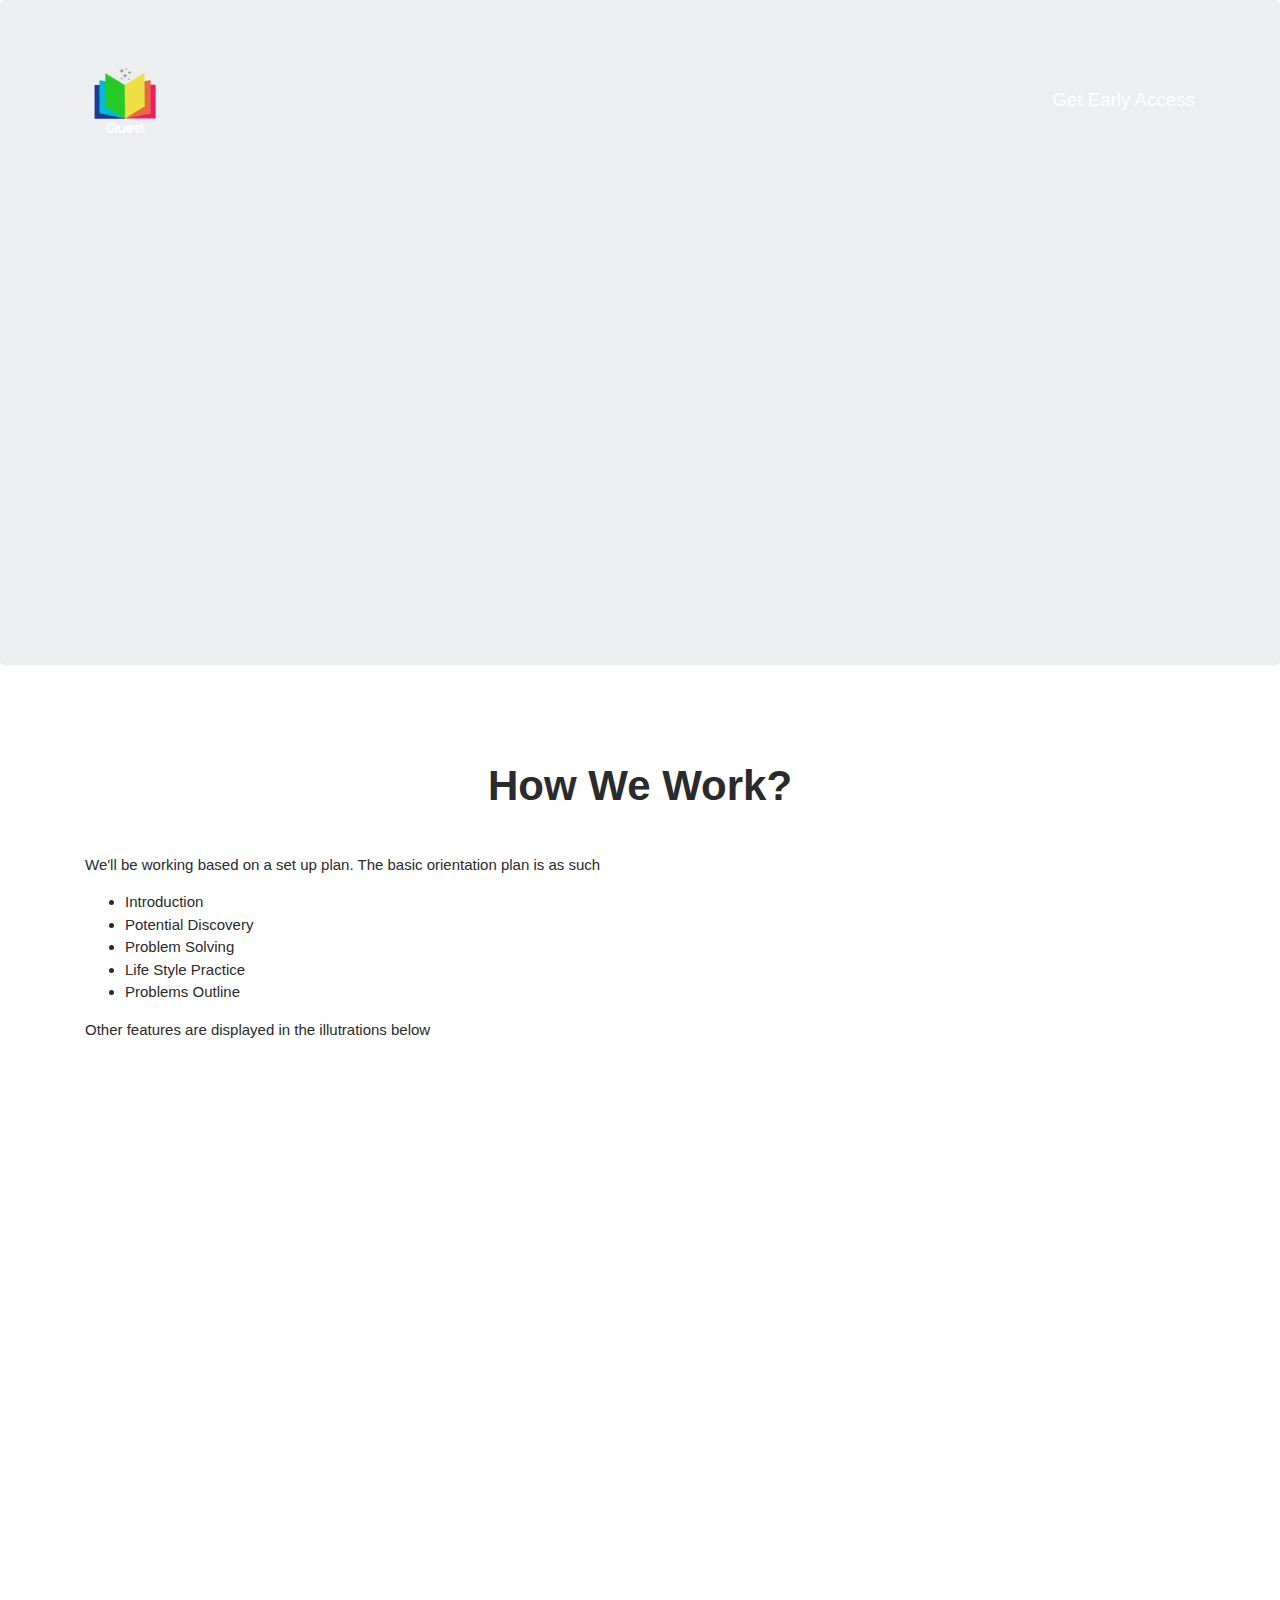
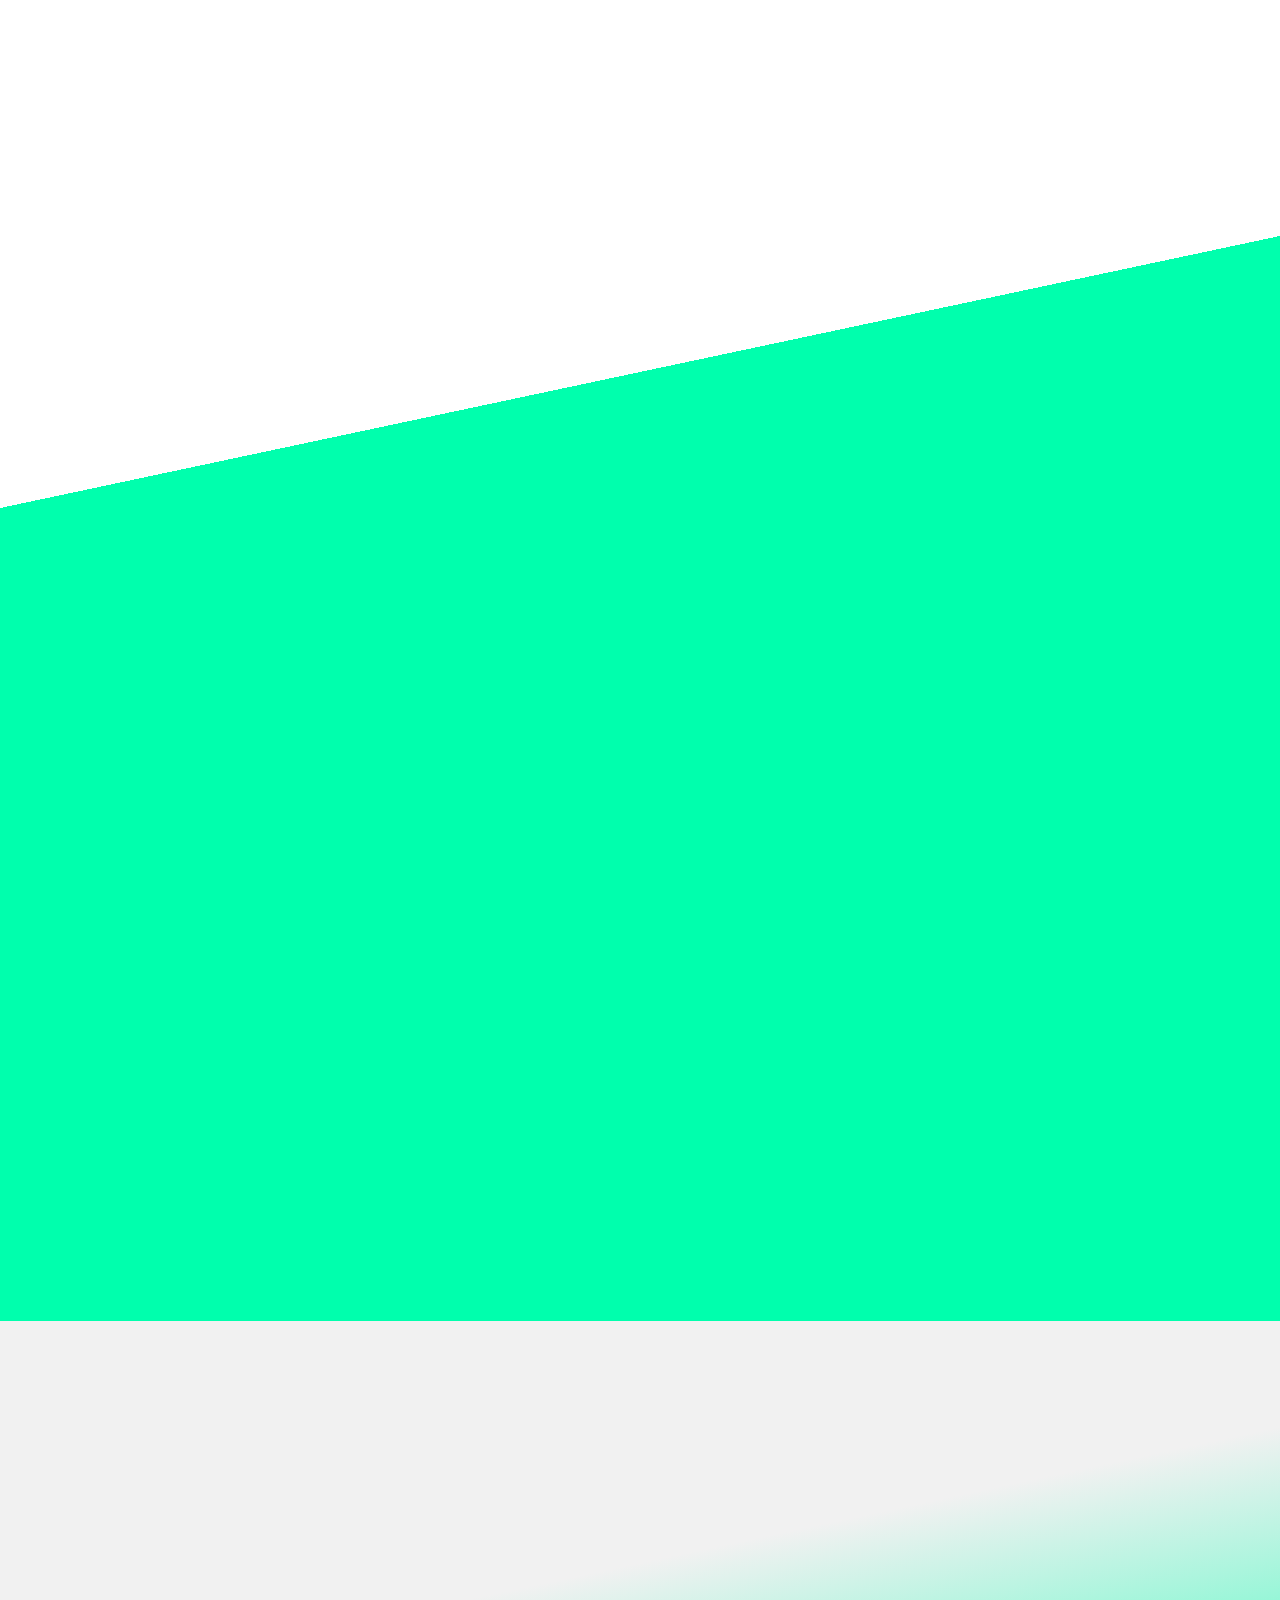
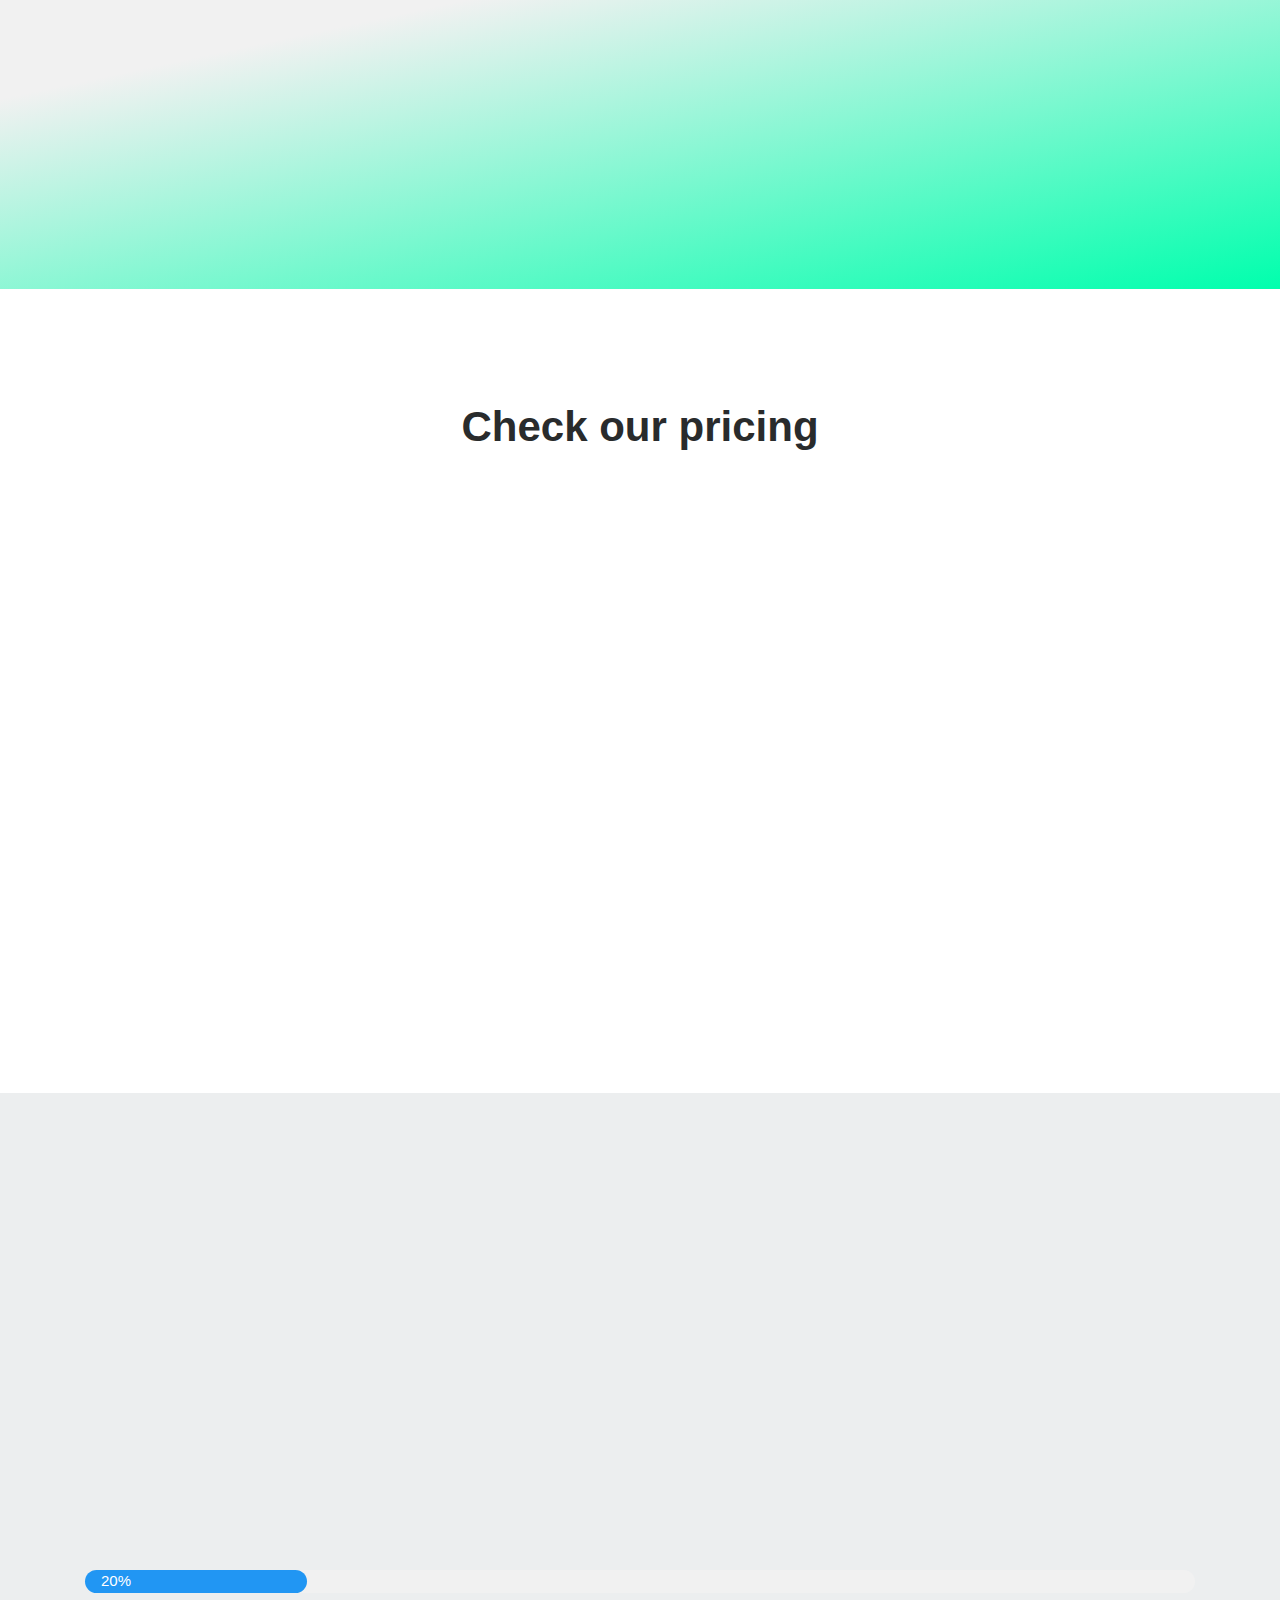
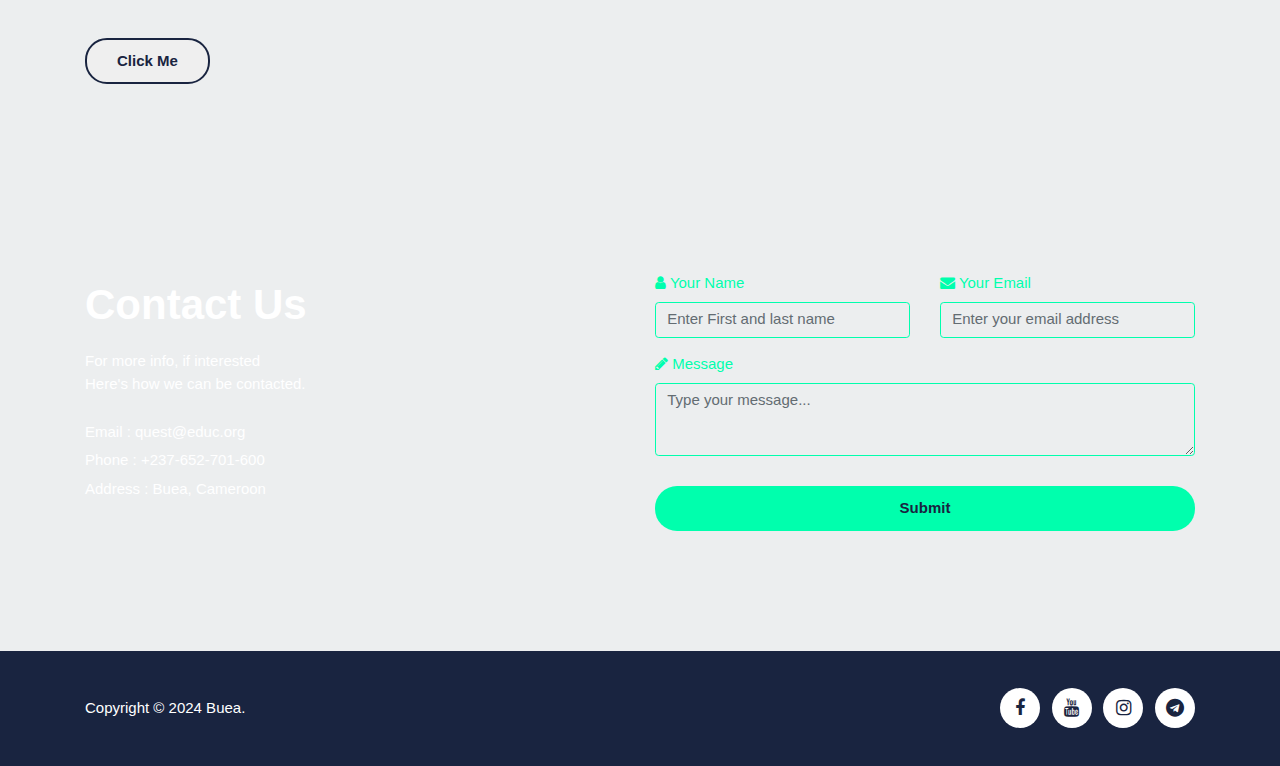
==== index.html @ b9ec6cc3 "Add files via upload" ====
<!DOCTYPE html>
<html lang="en">
<head>
    <meta charset="UTF-8">
    <meta name="viewport" content="width=device-width, initial-scale=1, shrink-to-fit=no">
    <title>Quest Educ</title>
    <meta name="description" content="Quest Educ">
    <link rel="icon" href="./img/logo.png" sizes="32x32" type="image/png">
    <!-- custom.css -->
    <link rel="stylesheet" href="Quest Educ/css/custom.css">
    <!-- bootstrap.min.css -->
    <link rel="stylesheet" href="Quest Educ/css/bootstrap.min.css">
	<!-- font-awesome -->
    <link rel="stylesheet" href="Quest Educ/font-awesome-4.7.0/css/font-awesome.min.css">
    <!--W3 CSS-->
    <link rel="stylesheet" href="Quest Educ/css/w3.css">
    <!-- AOS -->
    <link rel="stylesheet" href="Quest Educ/css/aos.css">
    <script src="Quest Educ/js/w3.js"></script>
    <script src="Quest Educ/js/script.js"></script>
</head>

<body>

    <!-- banner -->
    <div class="jumbotron jumbotron-fluid; header" id="banner" style="background-image: url(img/banner-bk.jpg);">
        <div class="container text-center text-md-left">
            <header>
                <div class="row justify-content-between">
                    <div class="col-2">
                        <img src="Quest Educ/img/logo.png" alt="logo">
                    </div>
                    <div class="col-6 align-self-center text-right">
                        <a href="#contact" class="text-white lead">Get Early Access</a>
                    </div>
                </div>
            </header>
            <h1  style="font-family: 'Lucida Sans', 'Lucida Sans Regular', 'Lucida Grande', 'Lucida Sans Unicode', Geneva, Verdana, sans-serif; text-shadow: 1px 2px rgb(26 36 66) " data-aos="fade" data-aos-easing="linear" data-aos-duration="1000" data-aos-once="true" class="display-3 text-white font-weight-bold my-5; w3-animate-zoom">
            	Welcome to Quest Educ</h1><br>
            <p data-aos="fade" data-aos-easing="linear" data-aos-duration="1000" data-aos-once="true" class="lead text-white my-4">
                Being a student can be overwhelming due to pressures from new classes and teachers.
                 Many students lack an understanding of the purpose of education, often because it is not emphasized by parents or teachers.
                 This issue is particularly evident in underdeveloped areas, where about 15% of the global population has limited access to education and may struggle to see its value.
                    <br><br>
                To address this, we must raise awareness about the meaning and importance of education, how to access it, and how to apply it.
                 This understanding can empower students to appreciate the transformative potential of their education.
        
            </p><br><br>
            <a href="#features" data-aos="fade" data-aos-easing="linear" data-aos-duration="1000" data-aos-once="true" class="btn my-4 font-weight-bold quest cta-green">Get Started</a>
        </div>
    </div>

    <!-- six-block -->
    <div class="container my-5 py-2" id="features">
        <h2 class="text-center font-weight-bold my-5">How We Work?</h2>
        <p>We'll be working based on a set up plan. The basic orientation plan is as such<br>
        <ul>
            <li>Introduction</li>
            <li>Potential Discovery</li>
            <li>Problem Solving</li>
            <li>Life Style Practice</li>
            <li>Problems Outline</li>
        </ul>
        Other features are displayed in the illutrations below
        </p>
        <div class="row">
            <div data-aos="fade-up" data-aos-delay="0" data-aos-duration="1000" data-aos-once="true" class="col-md-4 text-center">
                <img src="Quest Educ/img/schedule.jpg" alt="feature 1" class="mx-auto" height="150px" width="auto">
                <h4>Student-Teacher Schedule</h4>
                <p>We operate with the use of and organized Schedule.</p>
            </div>
            <div data-aos="fade-up" data-aos-delay="200" data-aos-duration="1000" data-aos-once="true" class="col-md-4 text-center">
                <img src="Quest Educ/img/timetable.jpeg" alt="feature 2" class="mx-auto" height="150px" width="auto">
                <h4>Personal Timetable Creation</h4>
                <p>We offer creation of personal study timetables to ease the educative process.</p>
            </div>
            <div data-aos="fade-up" data-aos-delay="400" data-aos-duration="1000" data-aos-once="true" class="col-md-4 text-center">
                <img src="Quest Educ/img/studentID.png" alt="feature 3" class="mx-auto"  height="150px" width="auto">
                <h4>Student Profile</h4>
                <p>We want to know our students more so we put up student profiles.</p>
            </div>
            <br>
            <div data-aos="fade-up" data-aos-delay="400" data-aos-duration="1000" data-aos-once="true" class="col-md-4 text-center">
                <img src="Quest Educ/img/mentorID.png" alt="feature 4" class="mx-auto"  height="150px" width="auto">
                <h4>Mentor Profile</h4>
                <p>We also put up mentor profiles for students to know their mentor's experience level.</p>
            </div>
            <div data-aos="fade-up" data-aos-delay="400" data-aos-duration="1000" data-aos-once="true" class="col-md-4 text-center">
                <img src="Quest Educ/img/e_learn.jpg" alt="feature 5" class="mx-auto"  height="150px" width="auto">
                <h4>Online Classes</h4>
                <p>We hold Online classes on various social media platforms.</p>
            </div>
            <div data-aos="fade-up" data-aos-delay="400" data-aos-duration="1000" data-aos-once="true" class="col-md-4 text-center">
                <img src="Quest Educ/img/progress.jpg" alt="feature 6" class="mx-auto"  height="150px" width="auto">
                <h4>Progress  Check</h4>
                <p>We keep track of student's progress in the educative process.</p>
            </div>
        </div>
    </div>
    <!-- feature (skew background) -->
    <div class="jumbotron jumbotron-fluid feature" id="feature-first">
        <div class="container my-5">
            <div class="row justify-content-between text-center text-md-left">
                <div data-aos="fade-right" data-aos-duration="1000" data-aos-once="true" class="col-md-6">
                    <h2 class="font-weight-bold">Take a Look Inside</h2>
                    Quest Educ is a platform that deals with student
                    directly. It focuses  only on the wants and needs of the
                    student in all aspects on their education.
                    <ul>
                    <li>Quest answers the question of every student. With
                    about 1,500,000 students all over the world sharing
                    their problems in school or overall with
                    education, Quest in association with experienced
                    teachers, proffersionals psycologist, Trained
                    counsellors and many more are in collaboration with
                    Quest in solving this problems and helping the
                    generation move forward from this prominent
                    challanges. </li>
                    <li>Quest amongst others build character in students and
                    help them open to challanges as well as facing them
                    and overcoming them now and in the future.</li>
                    </ul>
                    <a href="#price-table" class="btn my-4 font-weight-bold quest cta-blue">Become a student</a>
                </div>

                <div data-aos="fade-left" data-aos-duration="1000" data-aos-once="true" class="col-md-6 align-self-center">
                    <img src="Quest Educ/img/pngwing.com (1).png" alt="Take a look inside" class="mx-auto d-block">
                </div>
            </div>
        </div>
    </div>
    <!-- feature (green background) -->
    <div class="jumbotron jumbotron-fluid feature" id="feature-second">
        <div class="container">
            <div class="row justify-content-between text-center text-md-left">
                <div data-aos="fade-right" data-aos-duration="1000" data-aos-once="true" class="col-md-6 flex-md-last">
                    <h2 class="font-weight-bold">Qualied Teachers and Mentors</h2>
                    <p class="my-4"> 
                        In Quest Educ we prioritize making a comfortable Student-Teacher relationships.
                        <br>  With aid from our qualified staff, we make this possible by giving our student
                        room to chose what's best or them by getting  3 free trial with different mentors which last 15 min each.
                        <br>We have divided the mentors into categories based on ratings on their Profile.
                        These categories will consist mentors of
                        <ul>
                            <li>Category 1</li>
                            <li>Category 2</li>
                            <li>Category 3.</li>
                        </ul>
                        Mentors also can be promoted from between categories based on ratings and reviews they get from students.
                        <br>Do you want to partner with us and become a mentor? Click the buttton below to learn more.
                    </p>
                    <a href="Quest Educ/mentor.html" class="btn my-4 font-weight-bold quest cta-blue">Learn More</a>
                </div>
                <div data-aos="fade-right" data-aos-duration="1000" data-aos-once="true" class="col-md-6 align-self-center flex-md-first">
                    <img src="Quest Educ/img/student teacher.jpeg" alt="student_teacher" class="mx-auto d-block">
                </div>
            </div>
        </div>
    </div>
<!-- online class -->
    <div class="jumbotron jumbotron-fluid feature" id="feature-third">
        <div class="container my-5">
            <div class="row justify-content-between text-center text-md-left">
                <div data-aos="fade-right" data-aos-duration="1000" data-aos-once="true" class="col-md-6">
                    <h2 class="font-weight-bold">Online Classes</h2>
                    We shall have Online classes on different social media platforms with students across the globe.<br>
                    This online classes are designed to get to student who are eager to learn but cannot make appointments
                    <br>with is for one reason or another. We will be bringing the educative process to you so don't get discouraged
                    <br> We are here to support by all possible means
                    Visit the link below to book an online Class now
                    <br><br>
                    <a href="Quest Educ/video meet/online class.html" class="btn my-4 font-weight-bold quest cta-blue">Book a class</a>
                </div>

                <div data-aos="fade-left" data-aos-duration="1000" data-aos-once="true" class="col-md-6 align-self-center">
                    <img src="Quest Educ/img/e_learn.jpg" alt="Online" class="mx-auto d-block">
                </div>
            </div>
        </div>
    </div>
<!-- price-table -->
    <div class="container my-5 py-2" id="price-table">
        <h2 class="text-center font-weight-bold d-block mb-3">Check our pricing</h2>
        <div class="row">
            <div data-aos="fade-right" data-aos-delay="200" data-aos-duration="1000" data-aos-once="true" class="col-md-4 text-center py-4 mt-5">
                <h4 class="my-4">PROFESSIONAL</h4>
                <p class="font-weight-bold">$ <span class="display-2 font-weight-bold">55</span> / MO.</p>
                <ul class="list-unstyled">
                    <li>Category 1</li>
                    <li>Atleast 3 years of experience</li>
                    <li>Has atmost 10 students per class</li>
                    <li>One period (1 hour)</li>
                </ul>
                <a href="#" class="btn my-4 font-weight-bold quest cta-ghost">Purchase</a>
            </div>
            <div data-aos="fade-up" data-aos-duration="1000" data-aos-once="true" class="col-md-4 text-center py-4 mt-5 rounded" id="price-table__premium">
                <h4 class="my-4">PREMIUM</h4>
                <p class="font-weight-bold">$ <span class="display-2 font-weight-bold">50</span> / MO.</p>
                <ul class="list-unstyled">
                    <li>Category 2</li>
                    <li>Atleast 1½ years of experience</li>
                    <li>Has atmost 7 students per class</li>
                    <li>One period (1 hour)</li>
                </ul>
                <a href="#" class="btn my-4 font-weight-bold quest cta-green">Purchase</a>
            </div>
            <div data-aos="fade-left" data-aos-delay="200" data-aos-duration="1000" data-aos-once="true" class="col-md-4 text-center py-4 mt-5">
                <h4 class="my-4">BEGINNER</h4>
                <p class="font-weight-bold">$ <span class="display-2 font-weight-bold">40</span> / MO.</p>
                <ul class="list-unstyled">
                    <li>Category 3</li>
                    <li>Beginner with only training</li>
                    <li>Has atmost 5 students per class</li>
                    <li>One period (1 hour)</li>
                </ul>
                <a href="#" class="btn my-4 font-weight-bold quest cta-ghost">Purchase</a>
            </div>
        </div>
    </div>
    <br>

<script>
    function move() {
    var elem = document.getElementById("myBar");   
    var width = 20;
    var id = setInterval(frame, 10);
        function frame() {
        if (width >= 100) {
        clearInterval(id);
        } else {
        width++; 
        elem.style.width = width + '%'; 
        elem.innerHTML = width * 1  + '%';
        }
        }
    }
    </script>

<!--Progress bar-->
    <div class="jumbotron jumbotron-fluid feature" id="feature-last">
        <div class="container">
            <div class="row justify-content-between text-center text-md-left">
                <div data-aos="fade-left" data-aos-duration="1000" data-aos-once="true" class="col-md-6 flex-md-last">
                    <h2 class="font-weight-bold">Dynamic Student Progress Check</h2>
                    <p class="my-4"> 
                         At quest we will keep records of the Progress made by student through out the period of tutoring.<br>
                        Such that even the slowest students can keep track fo their progress. You can know how far you are and 
                        what you need to do in order to move forward to move forward.<br>
                        This progress check will also give students conciousness on how the study so the know if they are not studying enough.
                        <br> Why then should you be left back?<br> 
                    </p>
                    <a href="#" class="btn my-4 font-weight-bold quest cta-blue" target="_top">Learn More</a>
                </div>
                <div data-aos="fade-right" data-aos-duration="1000" data-aos-once="true" class="col-md-6 align-self-center flex-md-first">
                    <img src="Quest Educ/img/progress_2.jpg" alt="progress" class="mx-auto d-block">
                </div>
             
            </div>
            <div class="w3-light-grey w3-round-xlarge">
                <div id="myBar" class="w3-container w3-blue w3-round-xlarge" style="width:20%">20%</div>
            </div>
            <br>
            <button class=" button; btn my-4 font-weight-bold quest cta-ghost" onclick="move()">Click Me</button>
            </div>
    </div>

            <script>
            function move() {
                var elem = document.getElementById("myBar");   
                var width = 20;
                var id = setInterval(frame, 10);
                function frame() {
                if (width >= 100) {
                    clearInterval(id);
                } else {
                    width++; 
                    elem.style.width = width + '%'; 
                    elem.innerHTML = width * 1  + '%';
                }
                }
            }
            </script>
            </div>
    
    <!-- contact -->
    <div class="jumbotron jumbotron-fluid" id="contact" style="background-image: url(img/contact-bk.jpg);">
        <div class="container my-5">
            <div class="row justify-content-between">
                <div class="col-md-6 text-white">
                    <h2 class="font-weight-bold">Contact Us</h2>
                    <p class="my-4">
                        For more info, if interested
                        <br> Here's how we can be contacted.
                    </p>
                    <ul class="list-unstyled">
                        <li>Email : quest@educ.org</li>
                        <li>Phone : +237-652-701-600</li>
                        <li>Address : Buea, Cameroon</li>
                    </ul>
                </div>
                <div class="col-md-6">
                    <form action="mail.php" method="get">
                    	<div class="row">
	                        <div class="form-group col-md-6">
	                            <label for="name"><i class="fa fa-user"></i> Your Name</label>
	                            <input type="name" class="form-control" id="name" placeholder="Enter First and last name">
	                        </div>
	                        <div class="form-group col-md-6">
	                            <label for="Email"><i class="fa fa-envelope"></i> Your Email</label>
	                            <input type="email" class="form-control" id="Email" placeholder="Enter your email address">
	                        </div>
	                    </div>
	                    <div class="form-group">
	                        <label for="message"><i class="	fa fa-pencil"></i> Message</label>
	                        <textarea class="form-control" id="message" rows="3" placeholder="Type your message..."></textarea>
	                    </div>
                        <button type="submit" class="btn font-weight-bold quest quest-wide cta-green my-3">Submit</button>
                    </form>
                </div>
            </div>
        </div>
    </div>

	<!-- copyright -->
	<div class="jumbotron jumbotron-fluid" id="copyright">
        <div class="container">
            <div class="row justify-content-between">
            	<div class="col-md-6 text-white align-self-center text-center text-md-left my-2">
                    Copyright © 2024 Buea.
                </div>
                <div class="col-md-6 align-self-center text-center text-md-right my-2" id="social-media">
                    <a href="#" class="d-inline-block text-center ml-2">
                    	<i class="fa fa-facebook" aria-hidden="true"></i>
                    </a>
                    <a href="#" class="d-inline-block text-center ml-2">
                    	<i class="fa fa-youtube" aria-hidden="true"></i>
                    </a>
                    <a href="#" class="d-inline-block text-center ml-2">
                    	<i  class="fa fa-instagram" aria-hidden="true"></i>
                    </a>
                    <a href="#" class="d-inline-block text-center ml-2">
                    	<i  class="fa fa-telegram" aria-hidden="true"></i>
                    </a>
                </div>
            </div>
        </div>
    </div>
    
    <!-- AOS -->
    <script src="js/aos.js"></script>
    <script>
      AOS.init({
      });
    </script>

</body>

</html>
---- Quest Educ/css/custom.css ----
/********** common setting **********/
* {box-sizing: border-box;}


h2 {
    font-size: 2.8rem !important;
    font-weight: 700;
}

img {
    display: block;
    max-width: 100%;
}

a,
button {
    cursor: pointer;
}

.jumbotron {
    margin-bottom: 0 !important;
}

.quest {
    border-radius: 22px !important;
    padding: 12px 30px !important;
    font-weight: 700;
    transition: .3s ease-in-out !important;
}

.quest:hover {
    text-decoration: none;
    transform: translateY(-5px);
}

.quest-wide {
    width: 100%;
}

.cta-green {
    background: #00FFAD;
    color: #192440;
}

.cta-green:hover {
    color: #ffffff;
    background: #00e69c;
}

.cta-blue {
    background: #192440;
    color: #ffffff;
}

.cta-blue:hover {
    color: #ffffff;
    background: #121a2e;
}

.cta-ghost {
    border: 2px solid #192440 !important;
    color: #192440;
}

.cta-ghost:hover {
    color: #ffffff;
    background: #121a2e;
}

#banner {
    background-size: cover;

}

/********** banner **********/
#banner header {
    overflow: hidden;
}

#banner header img {
    max-width: 80px;
}

/********** feature (skew background) **********/
.feature img {
    width: 100%;
    max-width: 480px;
}

#feature-first {
    background: linear-gradient(168deg, #ffffff 55%, #00FFAD 0);
}

#feature-second {
    background: #00FFAD;
}
#feature-third {
    background:linear-gradient(168deg, #f1f1f1 45%, #00FFAD );
}

/********** price table **********/
#price-table {
    padding-top: 4rem !important;
    padding-bottom: 4rem !important;
}

#price-table__premium {
    background: #192440;
    color: #ffffff;
}

#price-table ul li {
    padding: 5px 0;
}

/********** contact **********/
#contact {
    background-size: cover;
}

#contact ul li {
    padding: 3px 0;
}

#contact form {
    color: #00FFAD;
}

#contact form input,
#contact form textarea {
    background: transparent;
    border: 1px solid #00FFAD;
    color: #ffffff;
}

/********** copyright **********/
#copyright {
    background: #192440;
    padding: 2rem 3rem;
}

#copyright #social-media a {
    width: 40px;
    height: 40px;
    border-radius: 99%;
    background: #ffffff;
    transition: .4s ease;
}

#copyright #social-media a i {
    color: #192440;
    font-size: 1.2rem;
    line-height: 40px;
}

#copyright #social-media a:hover {
    background: #00FFAD;
}

#copyright #social-media a:hover i {
    color: #ffffff;
}

/********** RWD **********/
@media (max-width: 575px) {
    #banner h1 {
        font-size: 3.6rem;
    }
}
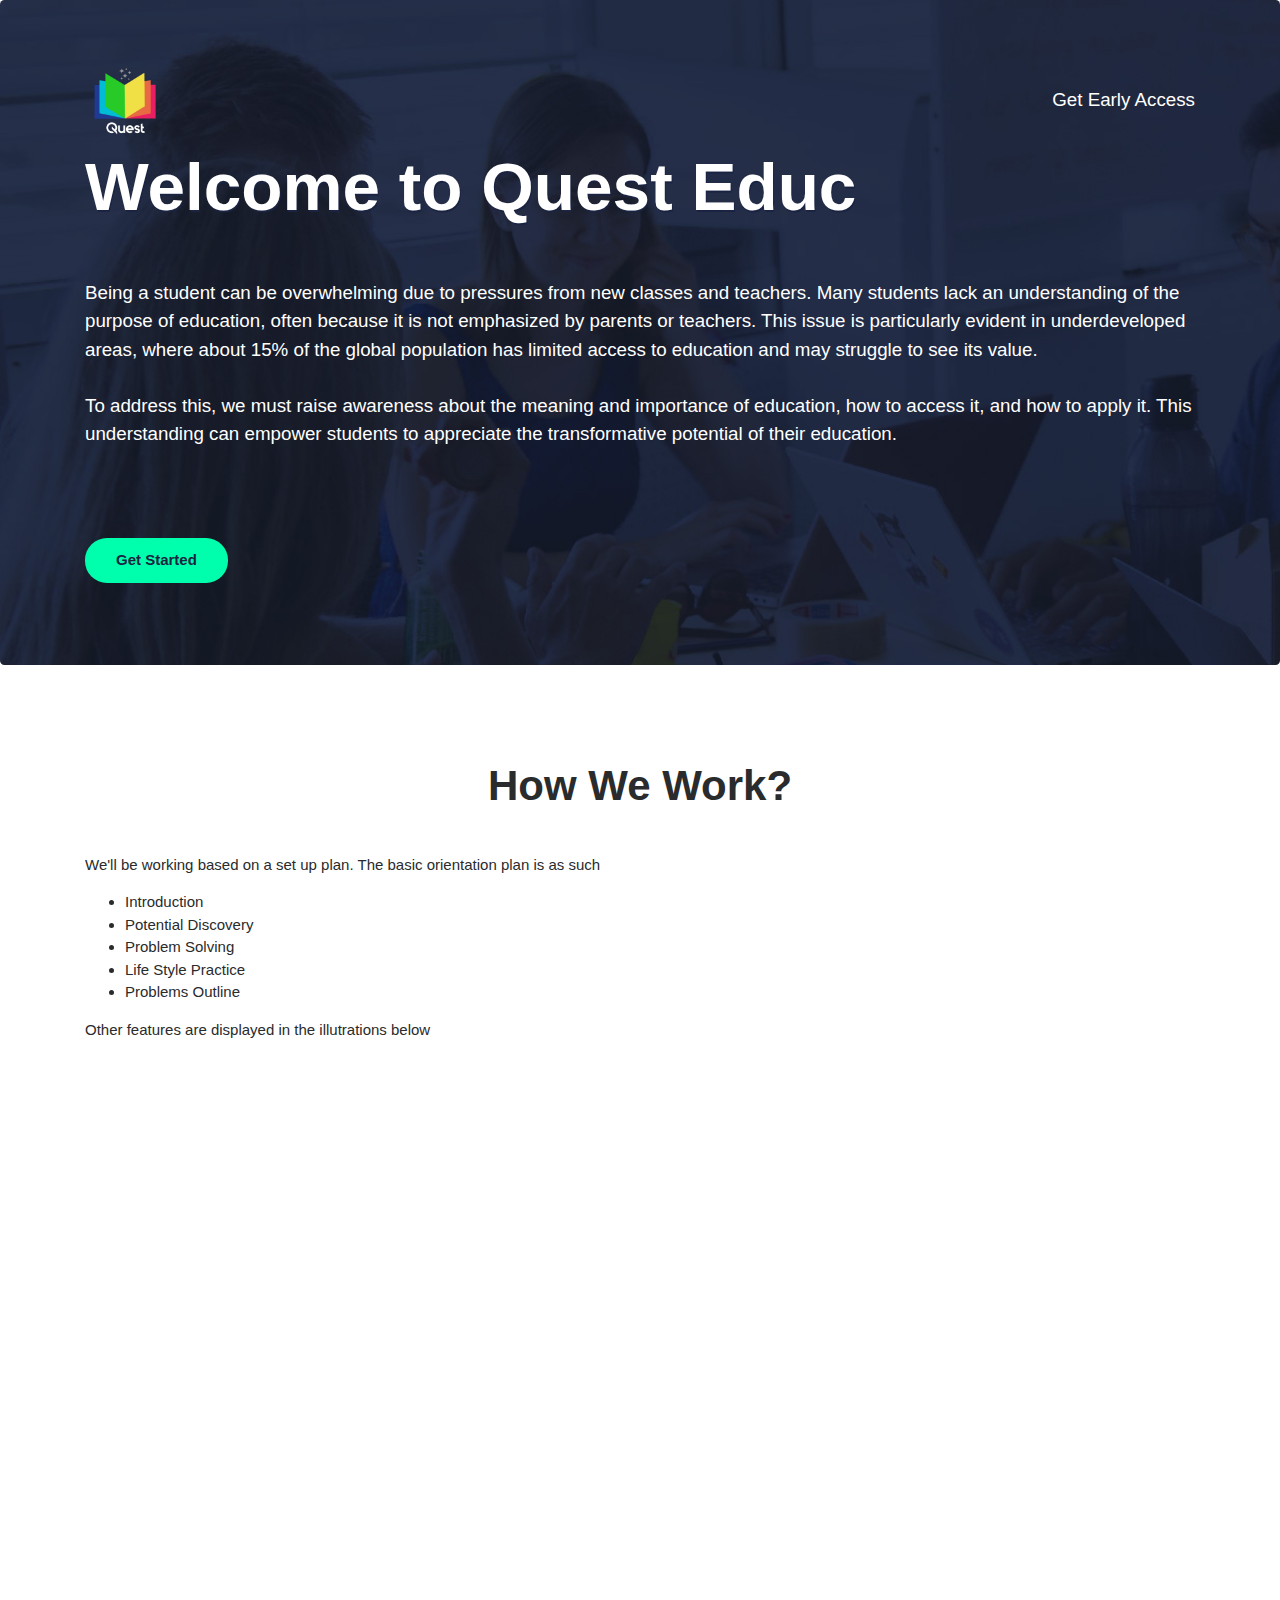
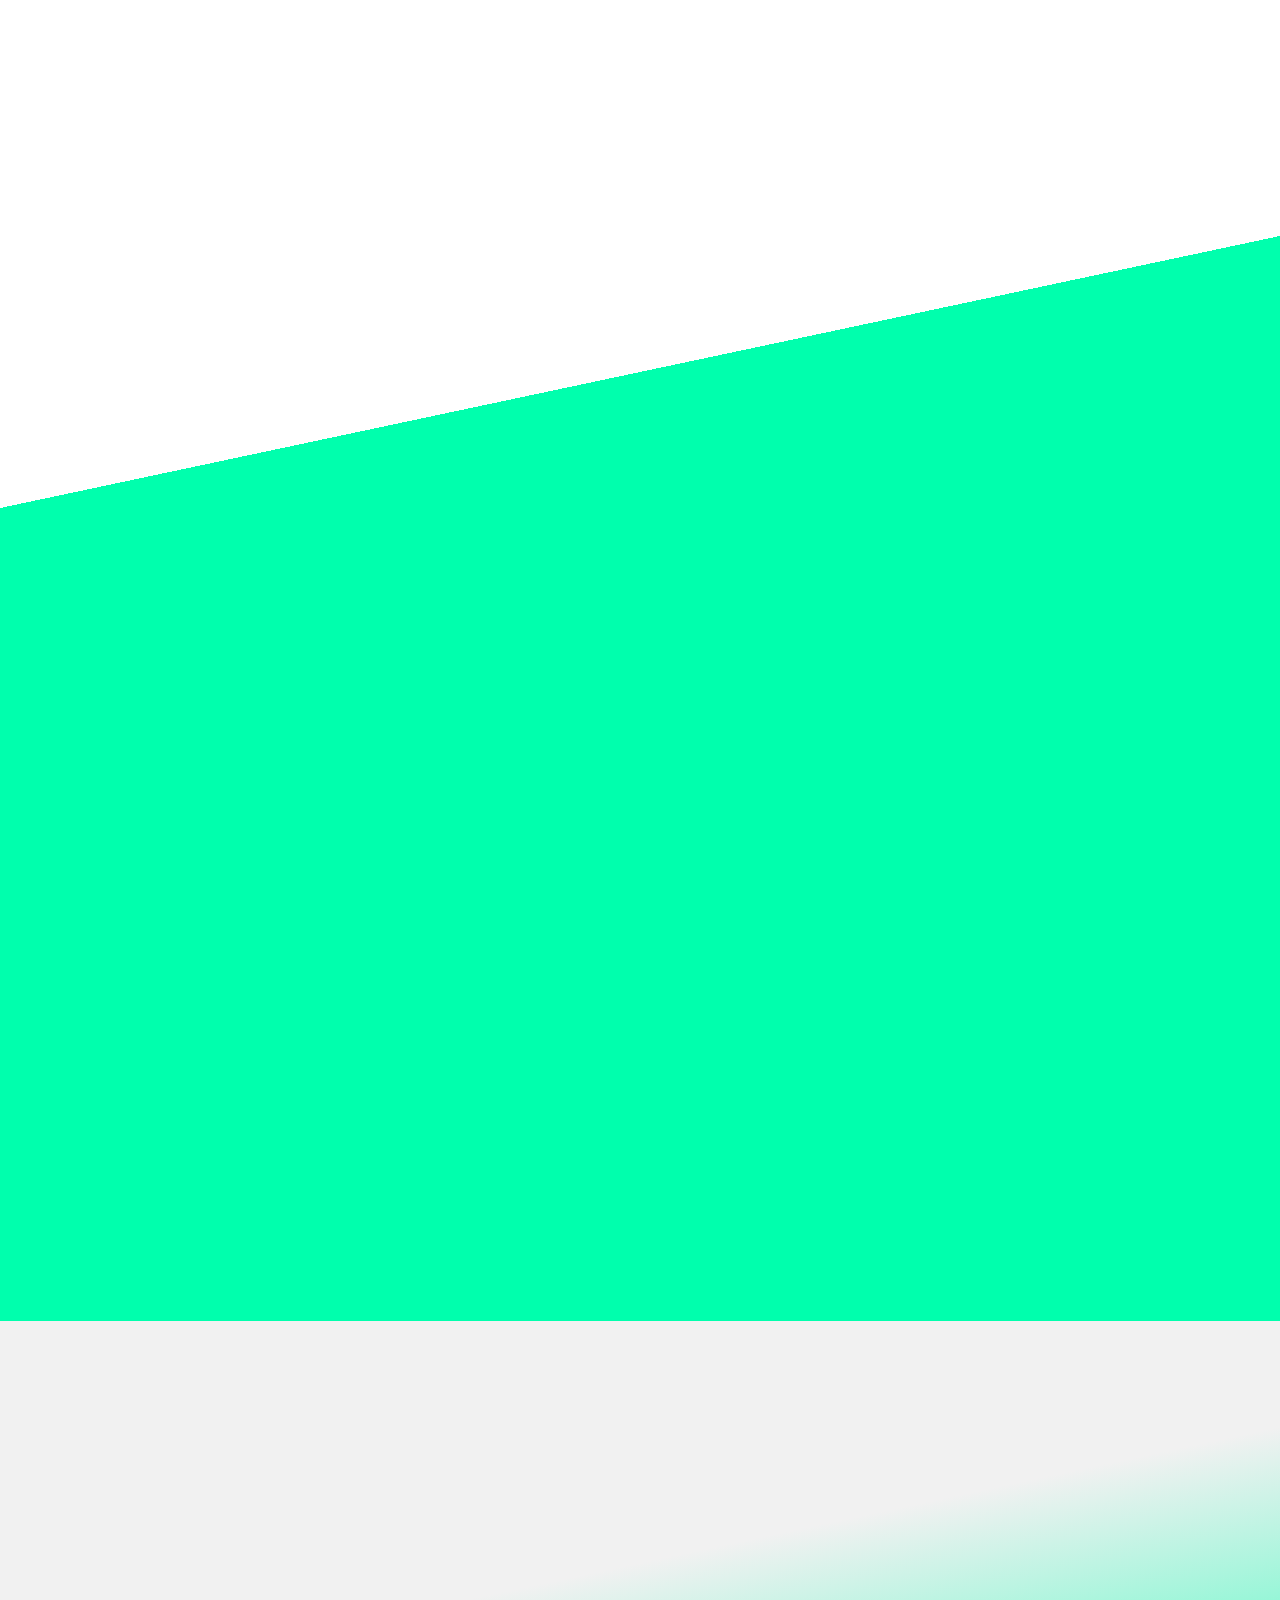
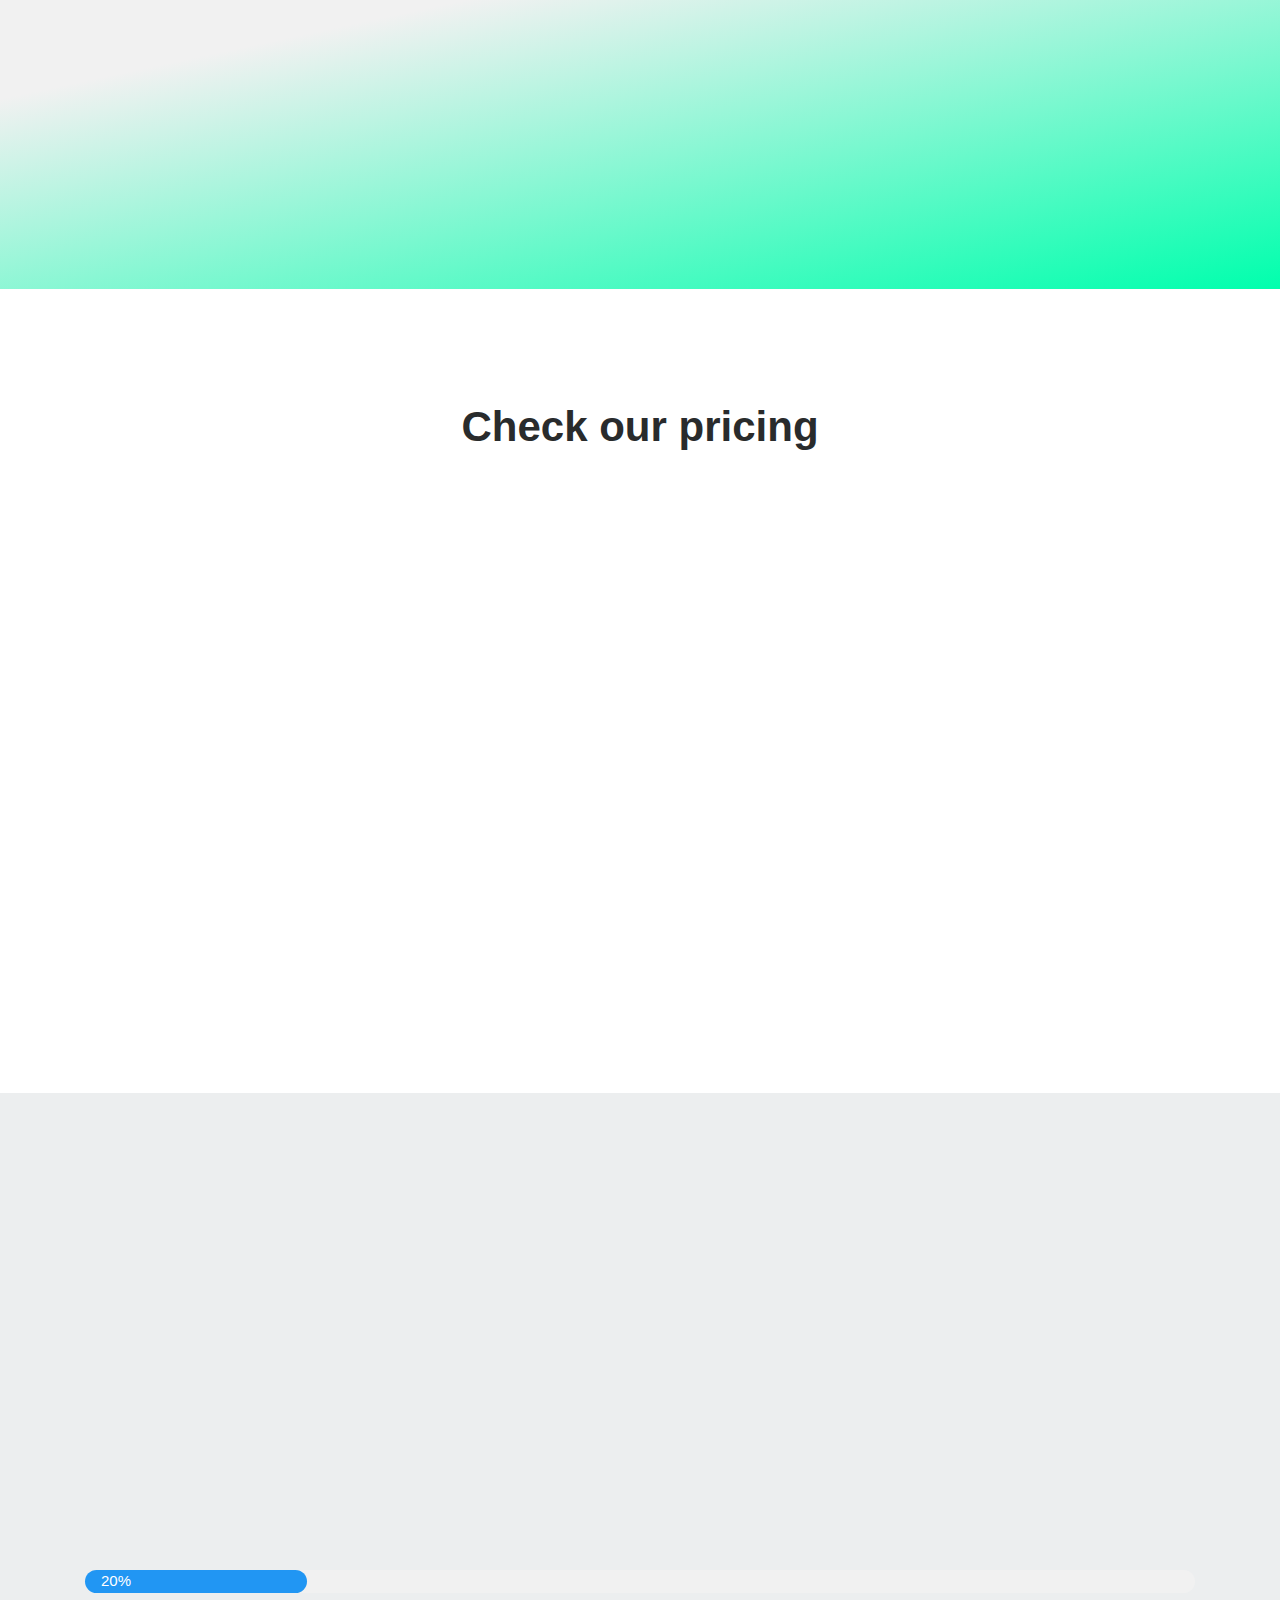
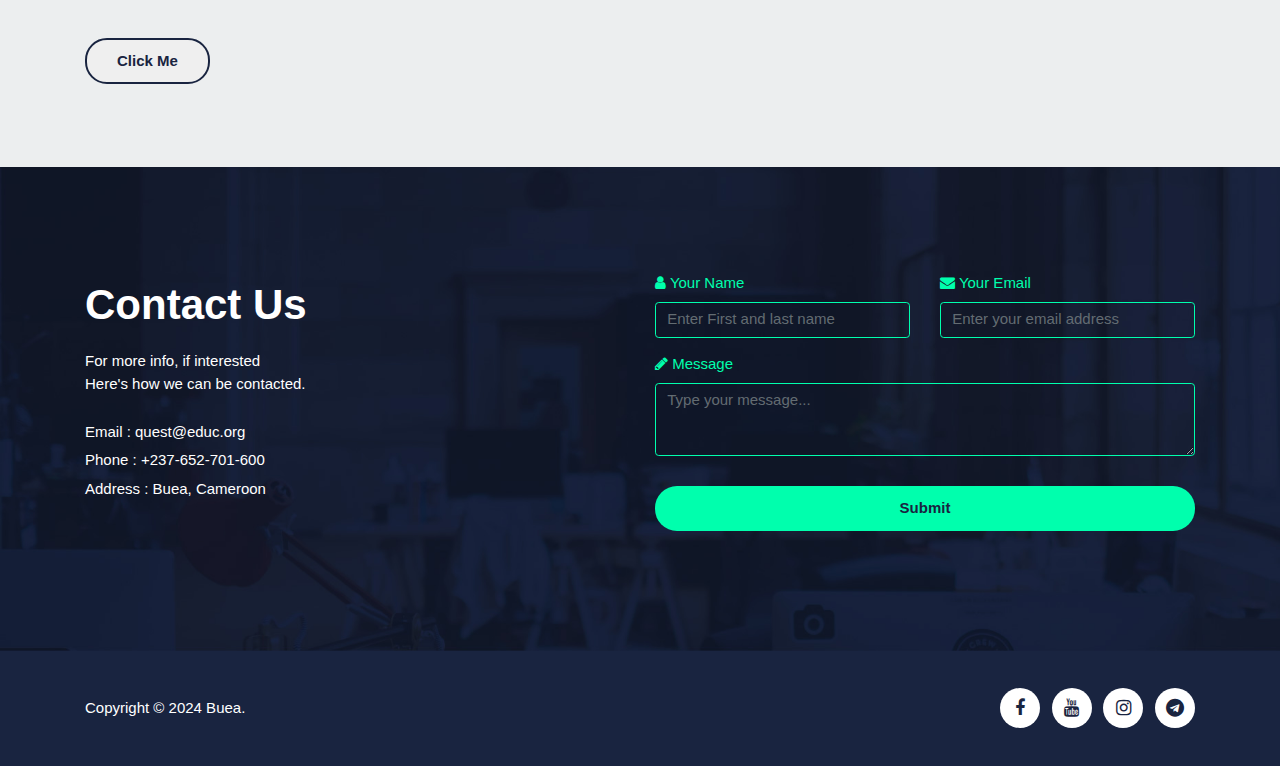
==== commit 00359a52: "Add files via upload" ====
--- a/index.html
+++ b/index.html
@@ -7,17 +7,17 @@
     <meta name="description" content="Quest Educ">
     <link rel="icon" href="./img/logo.png" sizes="32x32" type="image/png">
     <!-- custom.css -->
-    <link rel="stylesheet" href="Quest Educ/css/custom.css">
+    <link rel="stylesheet" href="css/custom.css">
     <!-- bootstrap.min.css -->
-    <link rel="stylesheet" href="Quest Educ/css/bootstrap.min.css">
+    <link rel="stylesheet" href="css/bootstrap.min.css">
 	<!-- font-awesome -->
-    <link rel="stylesheet" href="Quest Educ/font-awesome-4.7.0/css/font-awesome.min.css">
+    <link rel="stylesheet" href="font-awesome-4.7.0/css/font-awesome.min.css">
     <!--W3 CSS-->
-    <link rel="stylesheet" href="Quest Educ/css/w3.css">
+    <link rel="stylesheet" href="./css/w3.css">
     <!-- AOS -->
-    <link rel="stylesheet" href="Quest Educ/css/aos.css">
-    <script src="Quest Educ/js/w3.js"></script>
-    <script src="Quest Educ/js/script.js"></script>
+    <link rel="stylesheet" href="css/aos.css">
+    <script src="./js/w3.js"></script>
+    <script src="./js/script.js"></script>
 </head>
 
 <body>
@@ -28,7 +28,7 @@
             <header>
                 <div class="row justify-content-between">
                     <div class="col-2">
-                        <img src="Quest Educ/img/logo.png" alt="logo">
+                        <img src="img/logo.png" alt="logo">
                     </div>
                     <div class="col-6 align-self-center text-right">
                         <a href="#contact" class="text-white lead">Get Early Access</a>
@@ -65,33 +65,33 @@
         </p>
         <div class="row">
             <div data-aos="fade-up" data-aos-delay="0" data-aos-duration="1000" data-aos-once="true" class="col-md-4 text-center">
-                <img src="Quest Educ/img/schedule.jpg" alt="feature 1" class="mx-auto" height="150px" width="auto">
+                <img src="img/schedule.jpg" alt="feature 1" class="mx-auto" height="150px" width="auto">
                 <h4>Student-Teacher Schedule</h4>
                 <p>We operate with the use of and organized Schedule.</p>
             </div>
             <div data-aos="fade-up" data-aos-delay="200" data-aos-duration="1000" data-aos-once="true" class="col-md-4 text-center">
-                <img src="Quest Educ/img/timetable.jpeg" alt="feature 2" class="mx-auto" height="150px" width="auto">
+                <img src="img/timetable.jpeg" alt="feature 2" class="mx-auto" height="150px" width="auto">
                 <h4>Personal Timetable Creation</h4>
                 <p>We offer creation of personal study timetables to ease the educative process.</p>
             </div>
             <div data-aos="fade-up" data-aos-delay="400" data-aos-duration="1000" data-aos-once="true" class="col-md-4 text-center">
-                <img src="Quest Educ/img/studentID.png" alt="feature 3" class="mx-auto"  height="150px" width="auto">
+                <img src="img/studentID.png" alt="feature 3" class="mx-auto"  height="150px" width="auto">
                 <h4>Student Profile</h4>
                 <p>We want to know our students more so we put up student profiles.</p>
             </div>
             <br>
             <div data-aos="fade-up" data-aos-delay="400" data-aos-duration="1000" data-aos-once="true" class="col-md-4 text-center">
-                <img src="Quest Educ/img/mentorID.png" alt="feature 4" class="mx-auto"  height="150px" width="auto">
+                <img src="img/mentorID.png" alt="feature 4" class="mx-auto"  height="150px" width="auto">
                 <h4>Mentor Profile</h4>
                 <p>We also put up mentor profiles for students to know their mentor's experience level.</p>
             </div>
             <div data-aos="fade-up" data-aos-delay="400" data-aos-duration="1000" data-aos-once="true" class="col-md-4 text-center">
-                <img src="Quest Educ/img/e_learn.jpg" alt="feature 5" class="mx-auto"  height="150px" width="auto">
+                <img src="img/e_learn.jpg" alt="feature 5" class="mx-auto"  height="150px" width="auto">
                 <h4>Online Classes</h4>
                 <p>We hold Online classes on various social media platforms.</p>
             </div>
             <div data-aos="fade-up" data-aos-delay="400" data-aos-duration="1000" data-aos-once="true" class="col-md-4 text-center">
-                <img src="Quest Educ/img/progress.jpg" alt="feature 6" class="mx-auto"  height="150px" width="auto">
+                <img src="img//progress.jpg" alt="feature 6" class="mx-auto"  height="150px" width="auto">
                 <h4>Progress  Check</h4>
                 <p>We keep track of student's progress in the educative process.</p>
             </div>
@@ -124,7 +124,7 @@
                 </div>
 
                 <div data-aos="fade-left" data-aos-duration="1000" data-aos-once="true" class="col-md-6 align-self-center">
-                    <img src="Quest Educ/img/pngwing.com (1).png" alt="Take a look inside" class="mx-auto d-block">
+                    <img src="img/pngwing.com (1).png" alt="Take a look inside" class="mx-auto d-block">
                 </div>
             </div>
         </div>
@@ -149,10 +149,10 @@
                         Mentors also can be promoted from between categories based on ratings and reviews they get from students.
                         <br>Do you want to partner with us and become a mentor? Click the buttton below to learn more.
                     </p>
-                    <a href="Quest Educ/mentor.html" class="btn my-4 font-weight-bold quest cta-blue">Learn More</a>
+                    <a href="./mentor.html" class="btn my-4 font-weight-bold quest cta-blue">Learn More</a>
                 </div>
                 <div data-aos="fade-right" data-aos-duration="1000" data-aos-once="true" class="col-md-6 align-self-center flex-md-first">
-                    <img src="Quest Educ/img/student teacher.jpeg" alt="student_teacher" class="mx-auto d-block">
+                    <img src="img/student teacher.jpeg" alt="student_teacher" class="mx-auto d-block">
                 </div>
             </div>
         </div>
@@ -169,11 +169,11 @@
                     <br> We are here to support by all possible means
                     Visit the link below to book an online Class now
                     <br><br>
-                    <a href="Quest Educ/video meet/online class.html" class="btn my-4 font-weight-bold quest cta-blue">Book a class</a>
+                    <a href="./video meet/online class.html" class="btn my-4 font-weight-bold quest cta-blue">Book a class</a>
                 </div>
 
                 <div data-aos="fade-left" data-aos-duration="1000" data-aos-once="true" class="col-md-6 align-self-center">
-                    <img src="Quest Educ/img/e_learn.jpg" alt="Online" class="mx-auto d-block">
+                    <img src="img/e_learn.jpg" alt="Online" class="mx-auto d-block">
                 </div>
             </div>
         </div>
@@ -252,7 +252,7 @@
                     <a href="#" class="btn my-4 font-weight-bold quest cta-blue" target="_top">Learn More</a>
                 </div>
                 <div data-aos="fade-right" data-aos-duration="1000" data-aos-once="true" class="col-md-6 align-self-center flex-md-first">
-                    <img src="Quest Educ/img/progress_2.jpg" alt="progress" class="mx-auto d-block">
+                    <img src="img/progress_2.jpg" alt="progress" class="mx-auto d-block">
                 </div>
              
             </div>
--- a/css/custom.css
+++ b/css/custom.css
@@ -0,0 +1,169 @@
+/********** common setting **********/
+* {box-sizing: border-box;}
+
+
+h2 {
+    font-size: 2.8rem !important;
+    font-weight: 700;
+}
+
+img {
+    display: block;
+    max-width: 100%;
+}
+
+a,
+button {
+    cursor: pointer;
+}
+
+.jumbotron {
+    margin-bottom: 0 !important;
+}
+
+.quest {
+    border-radius: 22px !important;
+    padding: 12px 30px !important;
+    font-weight: 700;
+    transition: .3s ease-in-out !important;
+}
+
+.quest:hover {
+    text-decoration: none;
+    transform: translateY(-5px);
+}
+
+.quest-wide {
+    width: 100%;
+}
+
+.cta-green {
+    background: #00FFAD;
+    color: #192440;
+}
+
+.cta-green:hover {
+    color: #ffffff;
+    background: #00e69c;
+}
+
+.cta-blue {
+    background: #192440;
+    color: #ffffff;
+}
+
+.cta-blue:hover {
+    color: #ffffff;
+    background: #121a2e;
+}
+
+.cta-ghost {
+    border: 2px solid #192440 !important;
+    color: #192440;
+}
+
+.cta-ghost:hover {
+    color: #ffffff;
+    background: #121a2e;
+}
+
+#banner {
+    background-size: cover;
+
+}
+
+/********** banner **********/
+#banner header {
+    overflow: hidden;
+}
+
+#banner header img {
+    max-width: 80px;
+}
+
+/********** feature (skew background) **********/
+.feature img {
+    width: 100%;
+    max-width: 480px;
+}
+
+#feature-first {
+    background: linear-gradient(168deg, #ffffff 55%, #00FFAD 0);
+}
+
+#feature-second {
+    background: #00FFAD;
+}
+#feature-third {
+    background:linear-gradient(168deg, #f1f1f1 45%, #00FFAD );
+}
+
+/********** price table **********/
+#price-table {
+    padding-top: 4rem !important;
+    padding-bottom: 4rem !important;
+}
+
+#price-table__premium {
+    background: #192440;
+    color: #ffffff;
+}
+
+#price-table ul li {
+    padding: 5px 0;
+}
+
+/********** contact **********/
+#contact {
+    background-size: cover;
+}
+
+#contact ul li {
+    padding: 3px 0;
+}
+
+#contact form {
+    color: #00FFAD;
+}
+
+#contact form input,
+#contact form textarea {
+    background: transparent;
+    border: 1px solid #00FFAD;
+    color: #ffffff;
+}
+
+/********** copyright **********/
+#copyright {
+    background: #192440;
+    padding: 2rem 3rem;
+}
+
+#copyright #social-media a {
+    width: 40px;
+    height: 40px;
+    border-radius: 99%;
+    background: #ffffff;
+    transition: .4s ease;
+}
+
+#copyright #social-media a i {
+    color: #192440;
+    font-size: 1.2rem;
+    line-height: 40px;
+}
+
+#copyright #social-media a:hover {
+    background: #00FFAD;
+}
+
+#copyright #social-media a:hover i {
+    color: #ffffff;
+}
+
+/********** RWD **********/
+@media (max-width: 575px) {
+    #banner h1 {
+        font-size: 3.6rem;
+    }
+}